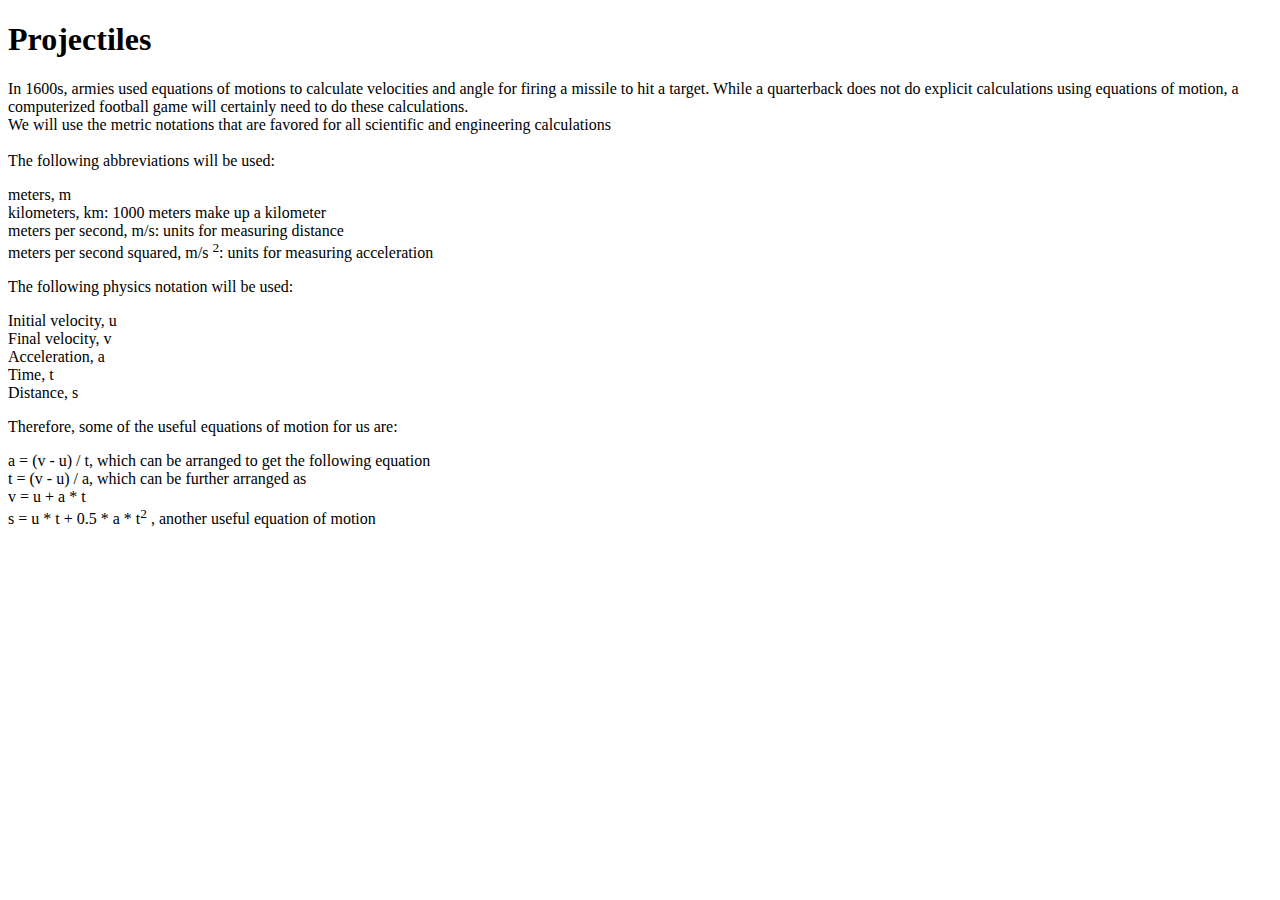
==== v1/index.html @ 6bcd1109 "first commit" ====
<!DOCTYPE html> <html>
<head> <title>Physics Application</title>
</head> 
<body>
    <h1>Projectiles</h1>
    <p>In 1600s, armies used equations of motions to calculate
        velocities and angle for firing a missile to hit
        a target. While a quarterback does not do explicit
        calculations using equations of motion, a computerized
        football game will certainly need to do these calculations.
        <br> We will use the metric notations that are favored
        for all scientific and engineering calculations
        <br>
        <br> The following abbreviations will be used:
      </p>
    
      meters, m
      <br> kilometers, km: 1000 meters make up a kilometer
      <br> meters per second, m/s: units for measuring distance
      <br> meters per second squared, m/s
      <sup>2</sup>: units for measuring acceleration
      <br>
    
      <p>
        The following physics notation will be used:
      </p>
    
      Initial velocity, u
      <br> Final velocity, v
      <br> Acceleration, a
      <br> Time, t
      <br> Distance, s
      <br>
    
      <p>Therefore, some of the useful equations of motion
        for us are:
      </p>
    
      a = (v - u) / t, which can be arranged to get the following
      equation
      <br> t = (v - u) / a, which can be further arranged as
      <br> v = u + a * t
      <br> s = u * t + 0.5 * a * t<sup>2</sup> , another useful
      equation of motion
      <br>

    
    
</body> </html>
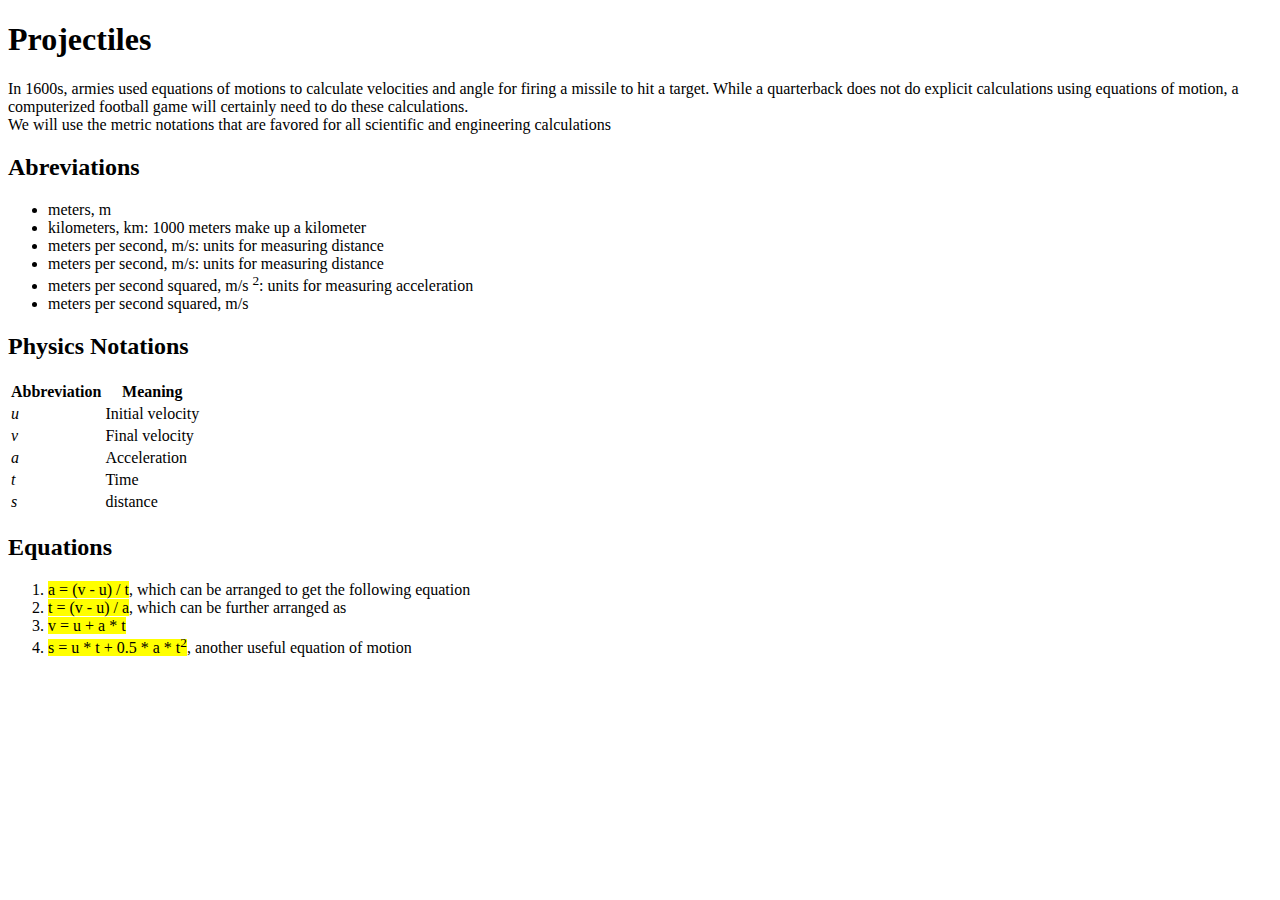
==== commit 0c609d21: "modified the html bby adding more elements" ====
--- a/v1/index.html
+++ b/v1/index.html
@@ -10,40 +10,56 @@
         football game will certainly need to do these calculations.
         <br> We will use the metric notations that are favored
         for all scientific and engineering calculations
-        <br>
-        <br> The following abbreviations will be used:
-      </p>
-    
-      meters, m
-      <br> kilometers, km: 1000 meters make up a kilometer
-      <br> meters per second, m/s: units for measuring distance
-      <br> meters per second squared, m/s
-      <sup>2</sup>: units for measuring acceleration
-      <br>
-    
-      <p>
-        The following physics notation will be used:
-      </p>
-    
-      Initial velocity, u
-      <br> Final velocity, v
-      <br> Acceleration, a
-      <br> Time, t
-      <br> Distance, s
-      <br>
-    
-      <p>Therefore, some of the useful equations of motion
-        for us are:
-      </p>
-    
-      a = (v - u) / t, which can be arranged to get the following
-      equation
-      <br> t = (v - u) / a, which can be further arranged as
-      <br> v = u + a * t
-      <br> s = u * t + 0.5 * a * t<sup>2</sup> , another useful
-      equation of motion
-      <br>
-
-    
+     </p>
+    <h2>Abreviations</h2>
+    <ul>
+      <li>meters, m</li>
+      <li>kilometers, km: 1000 meters make up a kilometer</li>
+      <li>meters per second, m/s: units for measuring distance</li>
+      <li>meters per second, m/s: units for measuring distance</li>
+      <li>meters per second squared, m/s <sup>2</sup>: units for measuring acceleration</li>
+      <li>meters per second squared, m/s</li>
+    </ul>
+      
+    <h2>Physics Notations</h2>
+        <table>
+          <tr>
+            <th>Abbreviation</th>
+            <th>Meaning</th>
+          </tr>
+          <tr>
+            <td><em>u</em></td>            
+            <td>Initial velocity</td>
+          </tr>
+          <tr>
+            <td><em>v</em></td>            
+            <td>Final velocity</td>
+          </tr>
+          <tr>
+              <td><em>a</em></td>            
+              <td>Acceleration</td>
+            </tr>
+          <tr>
+              <td><em>t</em></td>            
+              <td>Time</td>
+          </tr>
+          <tr>
+            <td><em>s</em></td>            
+            <td>distance</td>
+          </tr>
+                    
+        </table>    
+          
+     <h2>Equations</h2>
+     <ol>
+      <li><mark>a = (v - u) / t</mark>, which can be arranged to get the following
+        equation</li>
+      <li><mark>t = (v - u) / a</mark>, which can be further arranged as</li>
+      <li><mark>v = u + a * t</mark></li>
+      <li><mark>s = u * t + 0.5 * a * t<sup>2</sup></mark>, another useful
+        equation of motion</li>
+     </ol>    
+      
+         
     
 </body> </html>
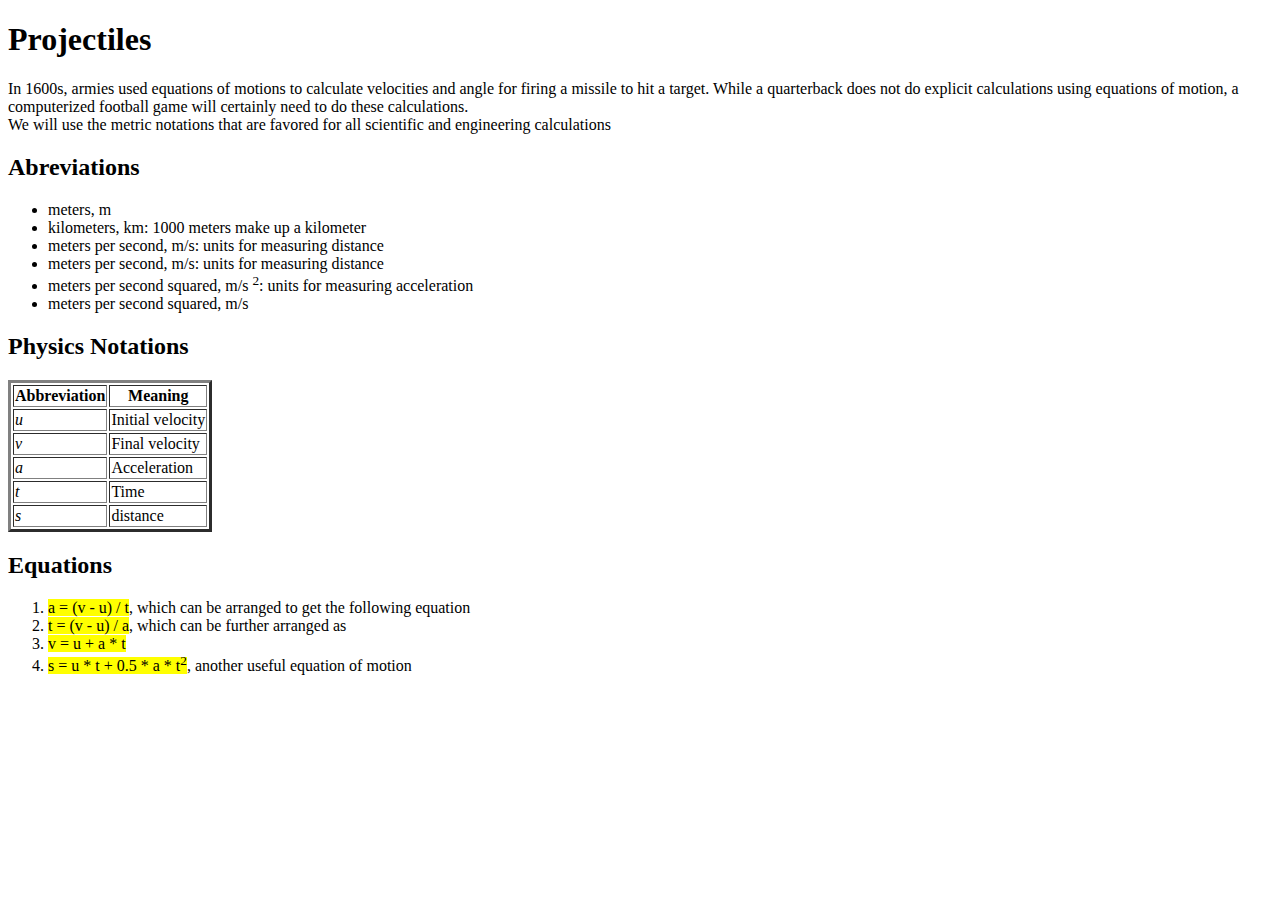
==== commit 748c9402: "adding addtional elements" ====
--- a/v1/index.html
+++ b/v1/index.html
@@ -22,7 +22,7 @@
     </ul>
       
     <h2>Physics Notations</h2>
-        <table>
+        <table border="3px">
           <tr>
             <th>Abbreviation</th>
             <th>Meaning</th>
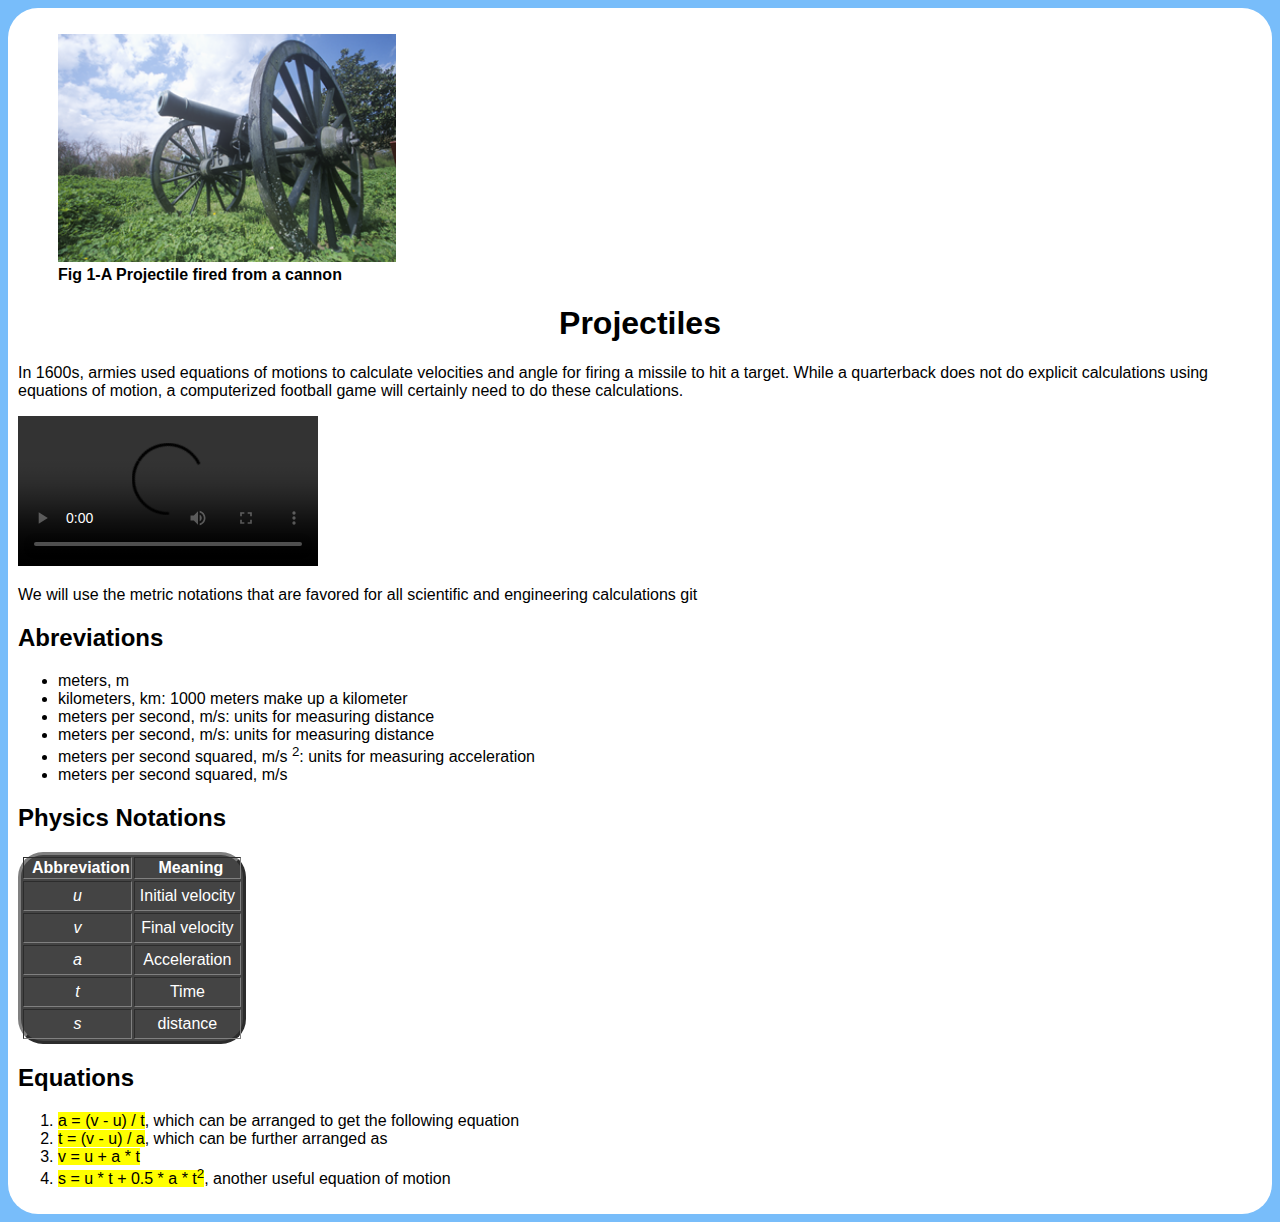
==== commit 23fc8240: "added a stylesheet and some media" ====
--- a/v1/index.html
+++ b/v1/index.html
@@ -1,16 +1,28 @@
 <!DOCTYPE html> <html>
 <head> <title>Physics Application</title>
+  <link rel="stylesheet" href="css/ProjectilApp.css">
 </head> 
 <body>
+  <div>
+    <figure>
+      <img src="media/projectilePic.png" alt="A cannon firing a projectile" width="338" height="228">
+      <figcaption>
+        <strong> Fig 1-A Projectile fired from a cannon</strong>
+      </figcaption>
+    </figure>
     <h1>Projectiles</h1>
     <p>In 1600s, armies used equations of motions to calculate
         velocities and angle for firing a missile to hit
         a target. While a quarterback does not do explicit
         calculations using equations of motion, a computerized
         football game will certainly need to do these calculations.
-        <br> We will use the metric notations that are favored
+    </p>
+      <video controls>
+        <source src="https://cs.smu.ca/~mobileappbook/ch02/physicsProjectileApp0/version5/media/projectileVid.mp4">
+      </video>    
+    <p> We will use the metric notations that are favored
         for all scientific and engineering calculations
-     </p>
+    git </p>
     <h2>Abreviations</h2>
     <ul>
       <li>meters, m</li>
@@ -61,5 +73,5 @@
      </ol>    
       
          
-    
+  </div>    
 </body> </html>
--- a/v1/css/ProjectilApp.css
+++ b/v1/css/ProjectilApp.css
@@ -0,0 +1,24 @@
+body {
+    background-color: #78BDFA;
+    font-family: Arial;
+  }
+  div {
+    background-color: white;
+    border-radius: 30px;
+    padding: 10px;
+  }
+  h1 {
+    text-align: center;
+  }
+  table {
+    background-color: #444444;
+    color: white;
+    border-radius: 25px;
+    text-align: center;
+  }
+  table tr td {
+    padding: 5px;
+  }
+  table tr th {
+    padding-left: 8px;
+  }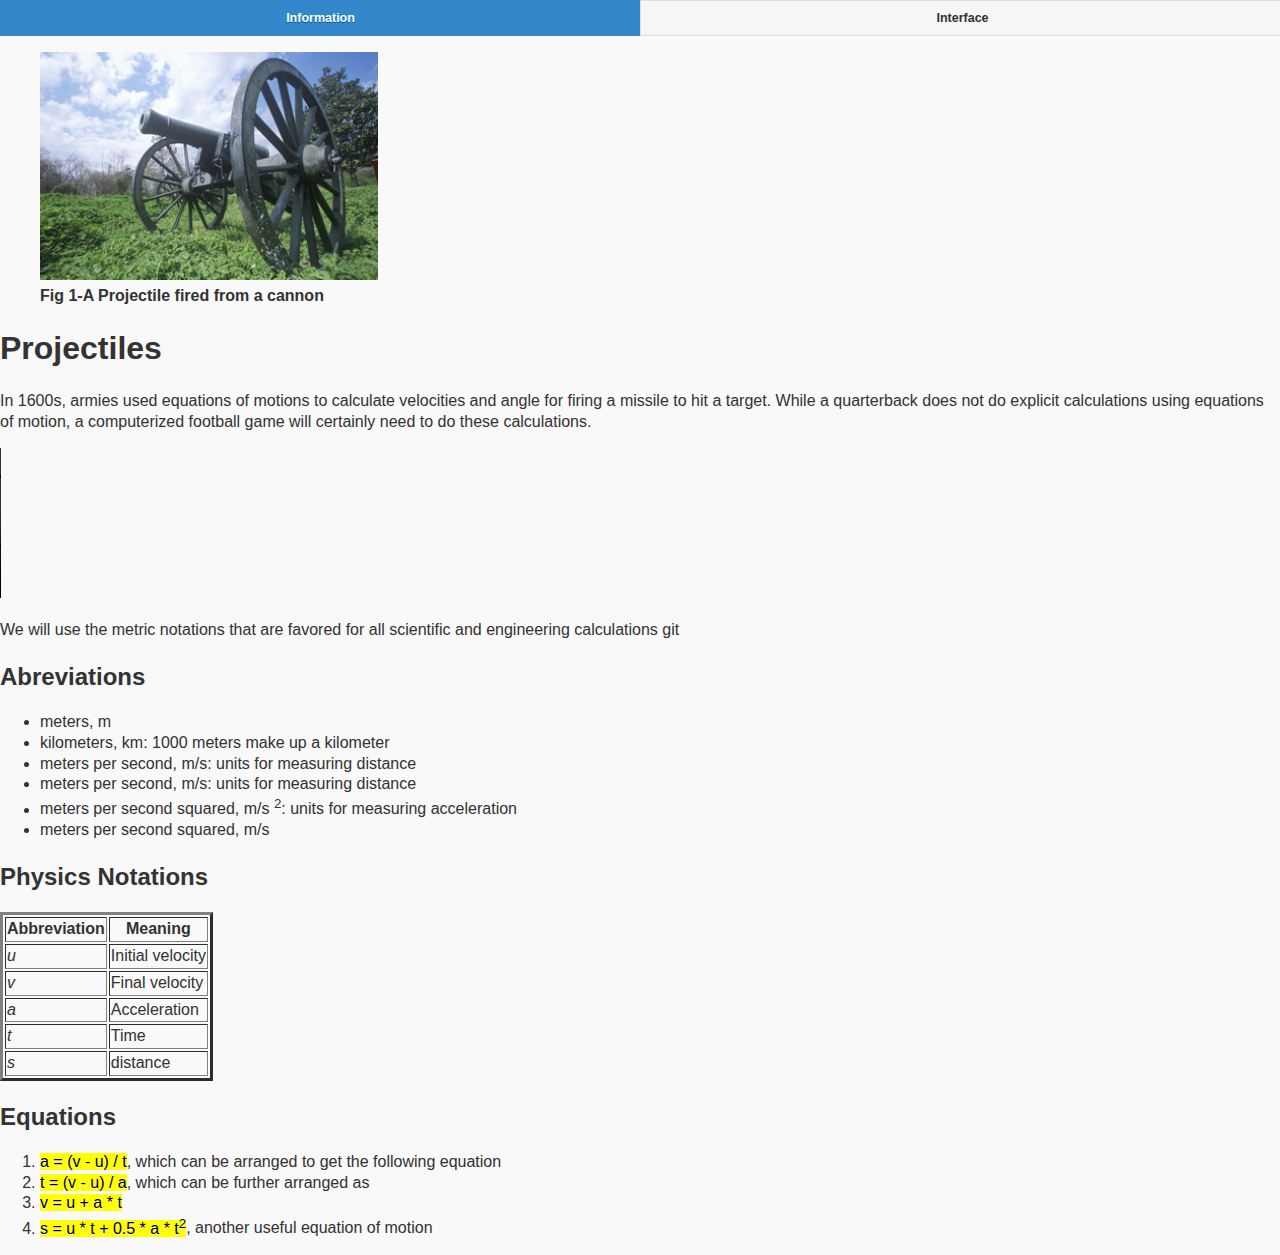
==== commit 700b8700: "added a navbar and some functionality" ====
--- a/v1/index.html
+++ b/v1/index.html
@@ -1,9 +1,18 @@
 <!DOCTYPE html> <html>
 <head> <title>Physics Application</title>
-  <link rel="stylesheet" href="css/ProjectilApp.css">
+  <link rel="stylesheet" href="css/jquery.mobile-1.4.5.min.css">
+  <script src="scripts/jquery-1.11.3.js"></script>
+  <script src="scripts/jquery.mobile-1.4.5.min.js"></script>  
+  <meta name="viewport" content="width:device-width, intial-scale=1.0">
 </head> 
 <body>
   <div>
+    <div data-role="navbar">
+      <ul>
+        <li><a href="index.html" class="ui-btn-active ui-state-persist" rel="external">Information</a></li>
+        <li><a href="calcutations.html" rel="external">Interface</a></li>
+      </ul>
+    </div>
     <figure>
       <img src="media/projectilePic.png" alt="A cannon firing a projectile" width="338" height="228">
       <figcaption>
